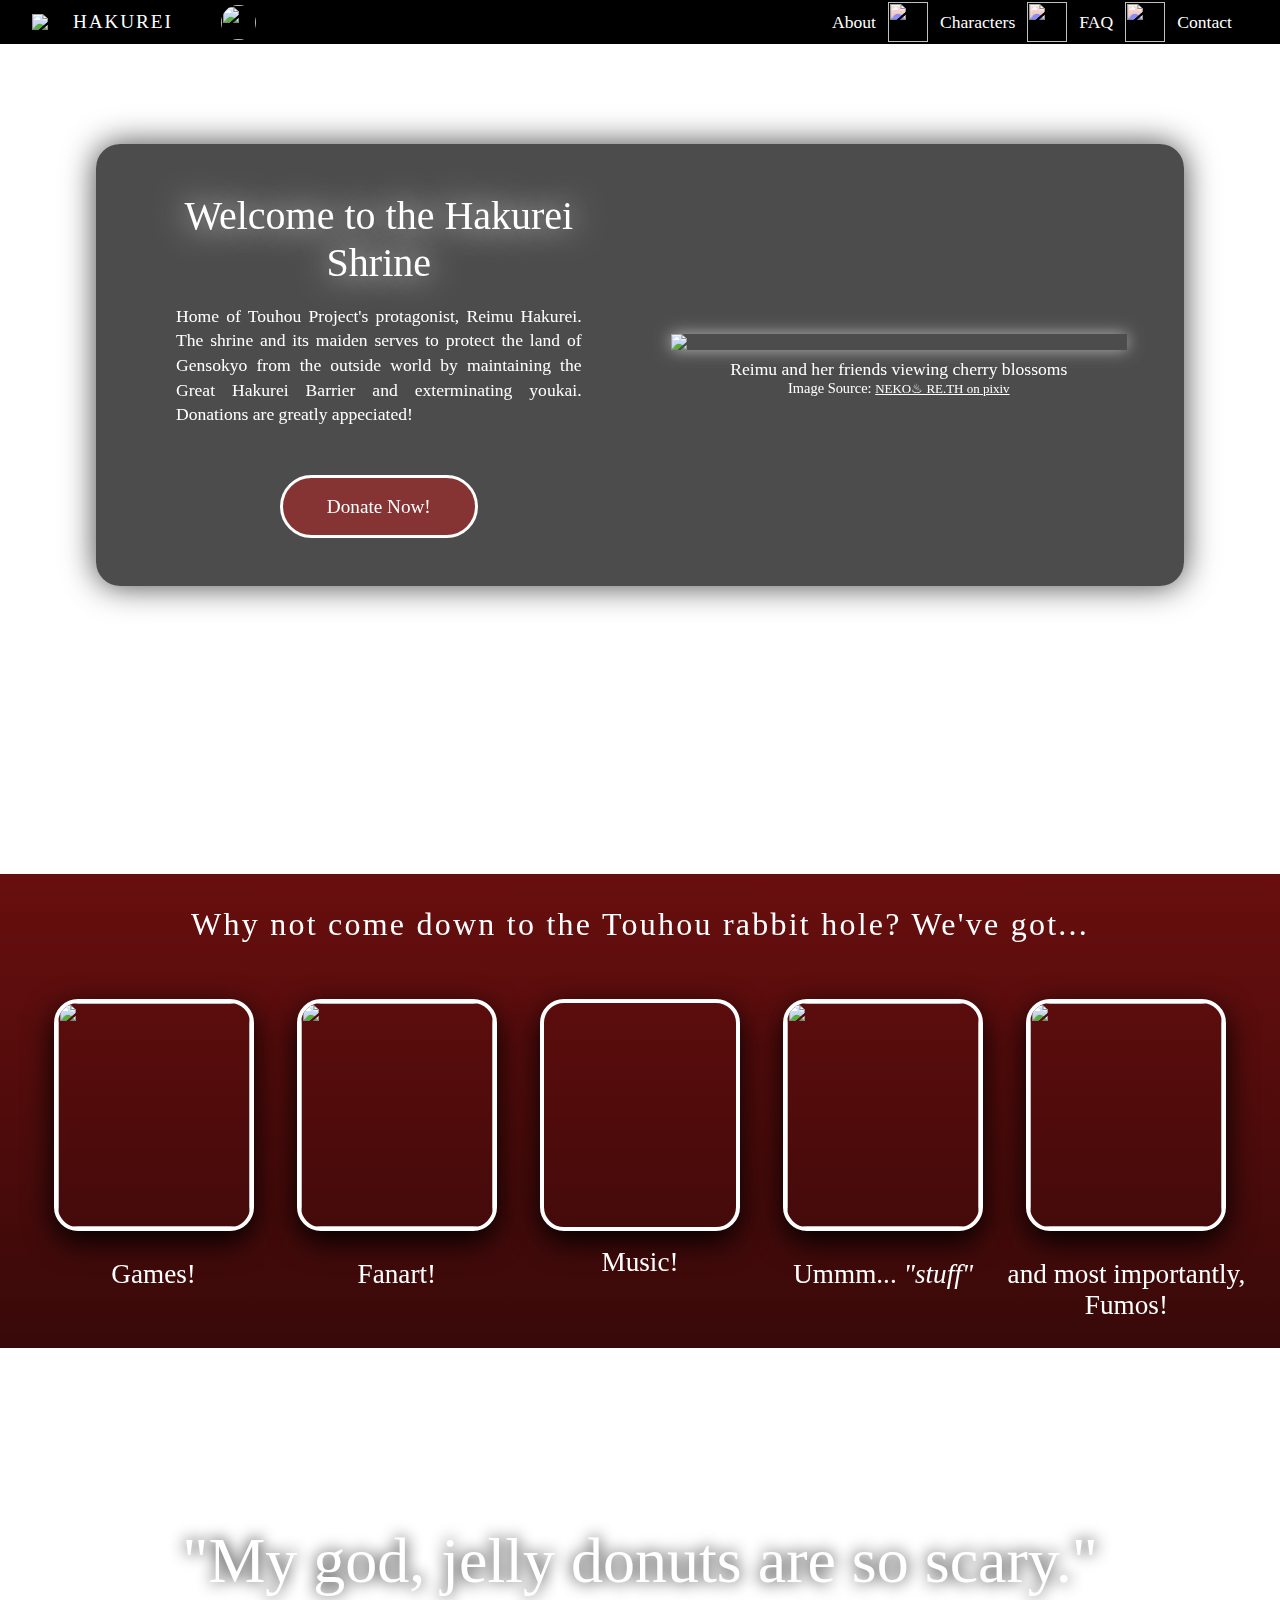
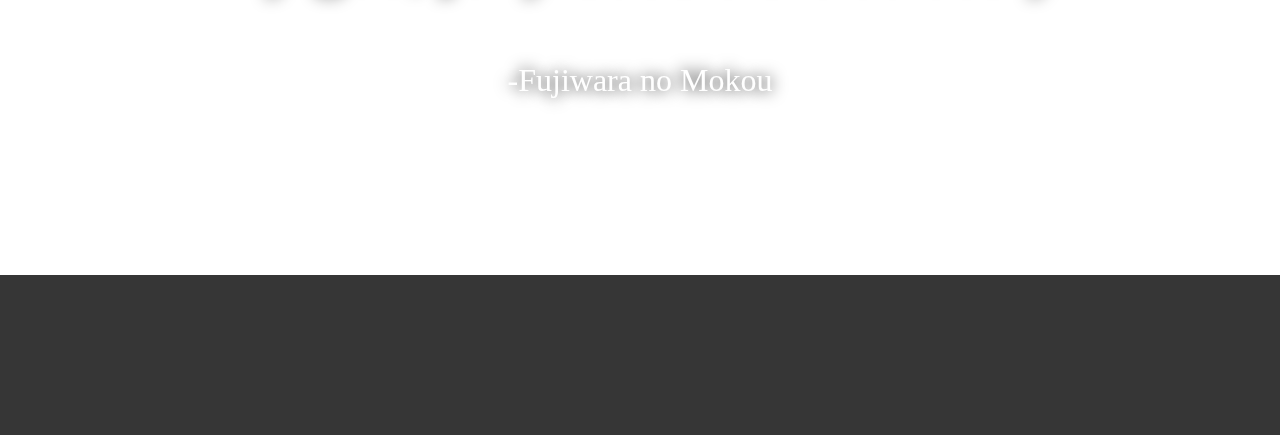
==== index.html @ 5bef68ae "just another commit" ====
<!DOCTYPE html>
<html lang="en">
<head>
    <meta charset="UTF-8">
    <meta http-equiv="X-UA-Compatible" content="IE=edge">
    <meta name="viewport" content="width=device-width, initial-scale=1.0">
    <link href = "landingPage.css" rel = "stylesheet">
    <title>Hakurei Shrine</title>
    <link rel="icon" href= "resources/paifang2.png">
    <script src="https://ajax.googleapis.com/ajax/libs/jquery/3.3.1/jquery.min.js"></script>
</head>
<body onclick = "playMusic()">
    <div class = "backgroundContainer">
        <video id = "background" muted autoplay loop> 
            <source src = "resources/touhouBackground.mp4" type = "video/mp4"></src>
        </video>

        <audio id = "backgroundMusic" class = "bgm" src = "resources/1.mp3" loop></audio>
    </div>

    <div class = "headerBar">
        <div class = "leftBarContainer">
            <a class = "logoContainer" href = "https://www.youtube.com/watch?v=dQw4w9WgXcQ">
                <div class = "logoImageContainer">
                    <img class = "logoImage" src = "resources/redWhiteYinYang.png">
                </div>
                <div class = "logoHakurei">
                    Hakurei
                </div>
            </a>
            <img id = "audioController" src = "resources/audioControllerOn.png" onclick = "audioController(); imageChange();">
        </div>
        <div class = "rightBarContainer">
            <a class = "about">About</a>
            <img class = "separator" src = "resources/glowySquare.png">
            <a class = "characters">Characters</a>
            <img class = "separator" src = "resources/glowySquare.png">
            <a class = "music">FAQ</a>
            <img class = "separator" src = "resources/glowySquare.png">
            <a class = "contact">Contact</a>
        </div>
    </div>

    <div class = "layer1">
        <div class = "layer1Bg">
            <div class = "layer1Left">
                <div class = "greetings">
                    Welcome to the Hakurei Shrine
                </div>
                <div class = "description">
                    Home of Touhou Project's protagonist, Reimu Hakurei. The shrine and its maiden serves to protect the land of Gensokyo from the outside world by maintaining the Great Hakurei Barrier and exterminating youkai. Donations are greatly appeciated!
                </div>
                <div class = "donateNowContainer">
                    <a class = "donateNow" href = "https://www.youtube.com/watch?v=dQw4w9WgXcQ">Donate Now!</a>
                </div>
            </div>
            <div class = "layer1Right">
                <img class = "layer1Image" src = "resources/blossomViewing.jpg">
                <div class = "layer1Caption">
                    Reimu and her friends viewing cherry blossoms
                </div>
                <div class = "layer1ImageSource">Image Source: <a class = "layer1ImageSource" href = "https://www.pixiv.net/en/artworks/47004232">NEKO♨ RE.TH on pixiv</a></div>
            </div>
        </div>
    </div>

    <div class = "layer2">
        <div class = "layer2Bg">
            <div class = "layer2Content">
                <div class = "layer2Heading">
                    Why not come down to the Touhou rabbit hole? We've got...
                </div>
                <div class = "layer2InfoContainer">
                    <div class = "gameContainer">
                        <a class = "link" href = "https://www.youtube.com/watch?v=Eyc_FkCVxT0"><img class = "gameImage" src = "resources/touhouLunaNights.jpg"></a>
                        <div class = "gameSubtext">Games!</div>
                    </div>
                    <div class = "fanartContainer">
                        <a class = "link" href = "https://www.zerochan.net/2895212"><img class = "fanartImage" src ="resources/toyosatomimiFanart.jpg"></a>
                        <div class = "fanartSubtext">Fanart!</div>
                    </div>
                    <div class = "musicContainer">
                        <a class = "link" href = "https://www.youtube.com/watch?v=cZAyznb8Qsc"><video class = "musicVideo" src = "resources/zunpet.mp4" muted autoplay loop></video></a>
                        <div class = "musicSubtext">Music!</div>
                    </div>
                    <div class = "heyMisterContainer">
                        <a class = "link" href = "https://www.youtube.com/watch?v=hB8S6oKjiw8"><img class = "heyMisterImage" src = "resources/heyMister.png"></a>
                        <div class = "heyMisterSubtext">Ummm... <span class = "stuff">"stuff"</span></div>
                    </div>
                    <div class = "fumoContainer">
                        <a class = "link" href = "https://www.youtube.com/watch?v=eEjhL0XYPvU"><img class = "fumoImage" src = "resources/reimuOnRoomba.png"></a>
                        <div class = "fumoSubtext">and most importantly, Fumos!</div>
                    </div>
                </div>
            </div>
        </div>
    </div>

    <div class = "layer3">
        <div class = "layer3Text">
            <div class = "layer3Quote">
                "My god, jelly donuts are so scary."
            </div>
            <div class = "layer3QuoteFrom">
                -Fujiwara no Mokou
            </div>
        </div>
    </div>

    <div class = "layer4">
        <div class = "layer4Bg">
            <div class = "layer4Content">
                
                <div class = "layer4Text">
                    <div class = "layer4TextHeading">
                        
                    </div>
                    <div class = "layer4TextSubtext">

                    </div>
                </div>
                <div class = "layer4DonateContainer">
                    <div class = "layer4Donate">

                    </div>
                </div>
            </div>
        </div>
    </div>
</body>
<script> 
     const audio = document.getElementById("backgroundMusic");

     var hasInit = false;
     function playMusic() {

        if(!hasInit) {
            hasInit = true;
            audio.play();
            }
        }

        const audioQuery = document.querySelector("audio");
        window.addEventListener("DOMContentLoaded", event => {
            
            audioQuery.volume = 1;
            audioQuery.play();
        });

        function audioController() {
           if (!audio.paused) {
                audio.pause();
            }
           else {
               audio.play();
           }
        }

        imageTracker = "i"
        function imageChange() {
            var image = document.getElementById("audioController");
            

            if (imageTracker == "i"){
                image.src = "resources/audioControllerOff.png"
                imageTracker = "I"
            }
            else {
                image.src = "resources/audioControllerOn.png"
                imageTracker = "i"
            }
        }

        /*
        var x = 0;
        $("#backgroundMusic").bind("ended", function(){
        x = x + 1;
        audio.src = x%2 + ".mp3";
        audio.load();
        audio.play();       
        }); 
        */

           
    </script>
</html>
---- landingPage.css ----
html {
    margin: 0;
    min-height: 100%;
}

body {
    margin: 0;
}

.border {
    /* border: 2px solid white;*/

}

#background {
    position: fixed;
    width: 100%;
    height: 100%;
    object-fit: cover;
    top: 0;
    left: 0;
    filter: brightness(1.2);
    z-index: -2;
}

.headerBar {
    width: 100%;
    display: flex;
    flex-direction: row;
    justify-content: space-between;
    align-items: center;
    background-color: rgba(0, 0, 0, 1);
    text-decoration: none;
    position: fixed;
    top: 0;
    z-index: 3;
}

.leftBarContainer {
    display: flex;
    flex-direction: row;
    align-items: center;
    justify-content: space-between;
    width: 16em;
}

.logoContainer {
    margin: 0.7em 0 0.7em 2em;
    display: flex;
    flex-direction: row;
    justify-content: space-between;
    align-items: center;
    width: 8.8em;
    text-decoration: none;
}

.logoHakurei {
    color: white;
    text-transform: uppercase;
    font-size: 1.2em;
    width: 5.2em;
    letter-spacing: 0.1em;
}

.logoImageContainer {
    display: flex;
    align-items: center;
}

.logoImage {
    width: 2em;
}

#audioController {
    width: 35px;
    height: 35px;
    cursor: pointer;
    border-radius: 100%;
}

#audioController:hover {
    filter: brightness(0.8);
}

.rightBarContainer {
    color: white;
    width: 25em;
    display: flex;
    flex-direction: row;
    justify-content: space-between;
    align-items: center;
    margin-right: 3em;

}

.separator {
    width: 2.5em;
    height: 2.5em;
    filter: hue-rotate(140deg);
}

.about, .characters, .music, .contact {
    font-size: 1.1em;
}

.layer1 {
    
}

.layer1Bg {
    width: 85%;
    height: 100%;
    border-radius: 1.5em;
    margin: 9em auto 0 auto;
    display: flex;
    flex-direction: row;
    justify-content: center;
    align-items: center;
    background-color: rgba(0, 0, 0, 0.7);
    box-shadow: 0 0 2em rgb(68, 68, 68);
}

.layer1Left {
    color: white;
    margin: 3em 2em 3em 5em;
    width: 40vw;
    display: flex;
    flex-direction: column;
    justify-content: center;
    align-content: center;
}

.greetings {
    font-size: 2.5em;
    text-shadow: 0 0 0.8em rgb(255, 255, 255);
    text-align: center;
}

.description {
    margin-top: 1em;
    font-size: 1.1em;
    line-height: 1.4em;
    text-align: justify;
}

.donateNowContainer {
    margin-top: 3em;
}

.donateNow {
    color: white;
    border: 0.2em solid white;
    border-radius: 2em;
    width: 10em;
    height: 3em;
    display: flex;
    justify-content: center;
    align-items: center;
    margin: 0 auto;
    font-size: 1.2em;
    text-decoration: none;
    background:rgba(190, 26, 26, 0.5);

}

.donateNow:hover {
    transition: 0.3s;
    transform: translateY(-3%);
    background:rgba(221, 55, 49, 0.8);
    box-shadow: 0 0 0.6em white;
    
}

.layer1Right {
    width: 45em;
    margin: 3em 0;
    display: flex;
    flex-direction: column;
    align-items: center;
}

.layer1Image {
    width: 80%;
    box-shadow: 0em 0em 1em rgb(182, 182, 182);
}

.layer1Caption {
    color: white;
    margin-top: 0.5em;
    font-size: 1.1em;
}

.layer1ImageSource {
    color: white;
    font-size: 0.9em;

}

.layer2 {
    
}

.layer2Bg {
    background-image: linear-gradient(rgb(105, 14, 14),rgb(56, 9, 9));
    margin-top: 18em;
    
}

.layer2Content {
    padding-top: 1em;
    /*
    I'm sorry Sakuya I said the P-word plz don't stab me
    */
}

.layer2Heading {
    font-size: 2em;
    text-align: center;
    color: white;
    margin: 0.5em 1em 1.5em 1em;
    font-family: "hakugyokurou";
    letter-spacing: 0.07em;
}

.layer2InfoContainer {
    display: flex;
    flex-direction: row;
    justify-content: space-around;
    margin: 0 2em;    
    flex-wrap: wrap;
}

.gameContainer, .fanartContainer, .musicContainer, .heyMisterContainer, .fumoContainer {
    display: flex;
    flex-direction: column;
    align-items: center;
    flex: 1 1 0px;
}

.gameImage, .fanartImage, .musicVideo, .heyMisterImage, .fumoImage {
    width: 12em;
    height: 14em;
    object-fit: cover;
    border: 0.3em solid #ffffff;
    border-radius: 1.5em;
    box-shadow: 0 10px 30px black;
    transition: 0.3s;
    margin: -0.5em -1em -1em -1em;
}

.gameImage:hover, .fanartImage:hover, .musicVideo:hover, .heyMisterImage:hover, .fumoImage:hover {
    transform: scale(1.05);
    box-shadow: 0 0 30px rgb(2, 173, 164);
}

.link {
    margin: 1em 2em 0 2em;
    border-radius: 1.5em;
}

.gameSubtext, .fanartSubtext, .musicSubtext, .heyMisterSubtext, .fumoSubtext {
    text-align: center;
    color: white;
    font-size: 1.7em;
    margin: 1em 0 1em 0;
    font-family: "lunatic";
}

.stuff {
    font-style: italic;
}

.layer3 {
    background-image: url(resources/mokou.jpg);
    background-size: cover;
    object-fit: cover;
    background-attachment: fixed;
    display: flex;
    justify-content: center;
    align-items: center;
}

.layer3Text {
    display: flex;
    justify-content: center;
    align-items: center;
    flex-direction: column;
    color: white;
    border-radius: 1em;
    text-shadow: 0 0 1em black;
    font-family: "sunflower";
    margin: 11em 0;
}

.layer3Quote {
    text-align: center;
    font-size: 4em;
}

.layer3QuoteFrom {
    text-align: center;
    margin-top: 2em;
    font-size: 2em;
}

.layer4 {
    height: 10em;
}

.layer4Bg {
    background: rgb(54, 54, 54);
    height: 100%;
    display: flex;
    justify-content: center;
    align-items: center;
}

.layer4Content {
    background:rgb(2, 173, 164);
    height: 5em;

}



@media (max-width: 1000px) {
    .layer1Bg {
        flex-direction: column;
    }
    .layer1Left {
        margin: 4em auto 0 auto;
        width: 60vw;
    }
    .layer1Image {
        width: 65vw;
        box-shadow: 0em 0em 1em rgb(182, 182, 182);
    }
}

@font-face {
    font-family: "izayoi";
    src: url(resources/izayoiMonospaced.ttf);
}
@font-face {
    font-family: "sunflower";
    src: url(resources/sunflowerHighway.otf);
}
@font-face {
    font-family: "lunatic";
    src: url(resources/lunaticSuperstar.otf);
}
@font-face {
    font-family: "hakugyokurou";
    src: url(resources/hakugyokurou.ttf);
}
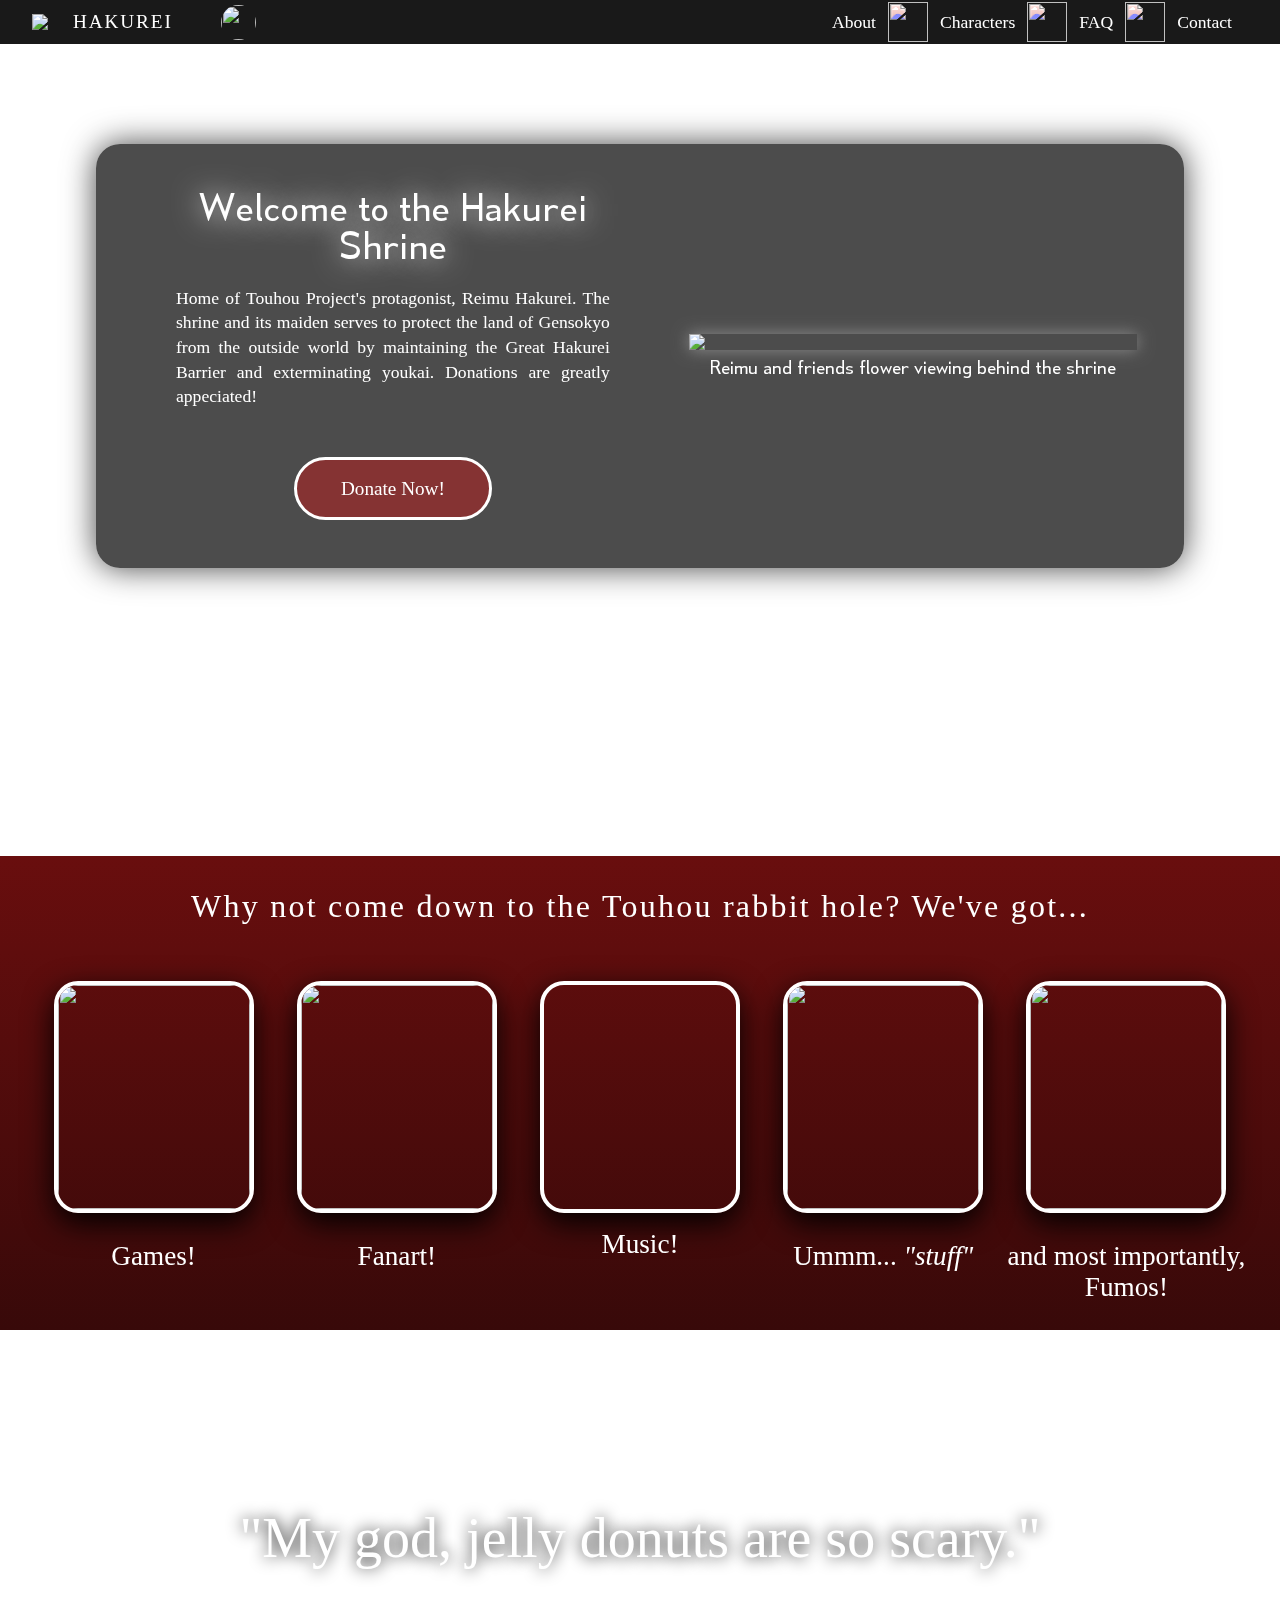
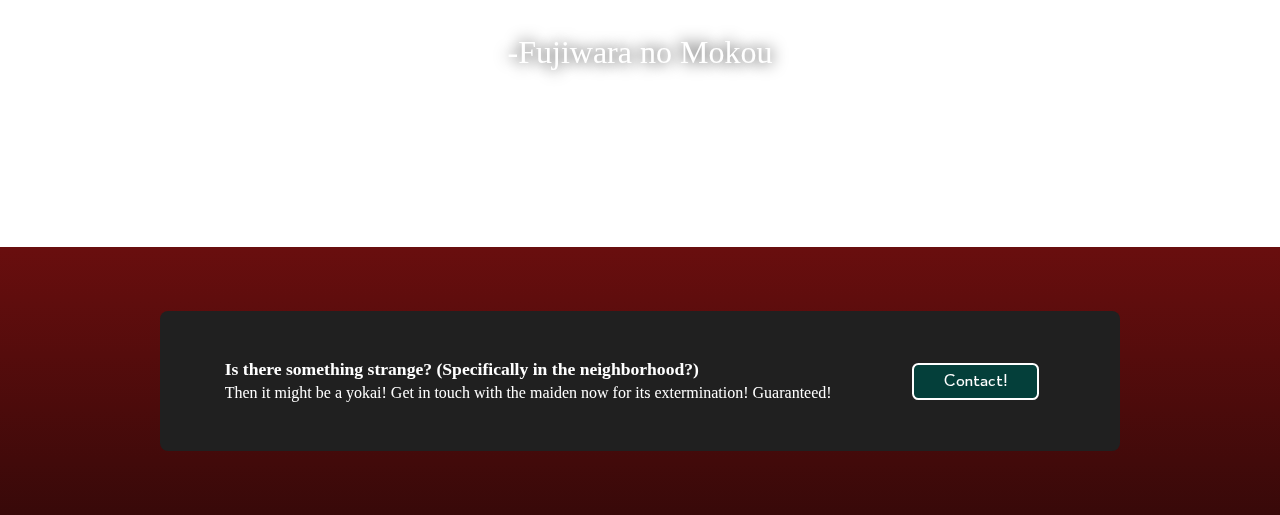
==== commit 920b385e: "almost done?" ====
--- a/index.html
+++ b/index.html
@@ -9,7 +9,7 @@
     <link rel="icon" href= "resources/paifang2.png">
     <script src="https://ajax.googleapis.com/ajax/libs/jquery/3.3.1/jquery.min.js"></script>
 </head>
-<body onclick = "playMusic()">
+<body>
     <div class = "backgroundContainer">
         <video id = "background" muted autoplay loop> 
             <source src = "resources/touhouBackground.mp4" type = "video/mp4"></src>
@@ -31,13 +31,18 @@
             <img id = "audioController" src = "resources/audioControllerOn.png" onclick = "audioController(); imageChange();">
         </div>
         <div class = "rightBarContainer">
-            <a class = "about">About</a>
+            <a class = "about" href = "#">About</a>
             <img class = "separator" src = "resources/glowySquare.png">
-            <a class = "characters">Characters</a>
+            <a class = "characters" href = "#">Characters</a>
             <img class = "separator" src = "resources/glowySquare.png">
-            <a class = "music">FAQ</a>
+            <a class = "music" href = "#">FAQ</a>
             <img class = "separator" src = "resources/glowySquare.png">
-            <a class = "contact">Contact</a>
+            <a class = "contact" href = "#">Contact</a>
+            <div class = "menuHamburger">
+                <div class = "menuHamburgerBtn">
+
+                </div>
+            </div>
         </div>
     </div>
 
@@ -57,9 +62,8 @@
             <div class = "layer1Right">
                 <img class = "layer1Image" src = "resources/blossomViewing.jpg">
                 <div class = "layer1Caption">
-                    Reimu and her friends viewing cherry blossoms
+                    Reimu and friends flower viewing behind the shrine
                 </div>
-                <div class = "layer1ImageSource">Image Source: <a class = "layer1ImageSource" href = "https://www.pixiv.net/en/artworks/47004232">NEKO♨ RE.TH on pixiv</a></div>
             </div>
         </div>
     </div>
@@ -110,77 +114,23 @@
     <div class = "layer4">
         <div class = "layer4Bg">
             <div class = "layer4Content">
-                
                 <div class = "layer4Text">
                     <div class = "layer4TextHeading">
-                        
+                        Is there something strange? (Specifically in the neighborhood?)
                     </div>
                     <div class = "layer4TextSubtext">
-
+                        Then it might be a yokai! Get in touch with the maiden now for its extermination! Guaranteed!
                     </div>
                 </div>
-                <div class = "layer4DonateContainer">
-                    <div class = "layer4Donate">
-
-                    </div>
+                <div class = "layer4ContactContainer">
+                    <a class = "layer4Contact" href = "#">
+                        Contact!
+                    </a>
                 </div>
             </div>
         </div>
     </div>
+
 </body>
-<script> 
-     const audio = document.getElementById("backgroundMusic");
-
-     var hasInit = false;
-     function playMusic() {
-
-        if(!hasInit) {
-            hasInit = true;
-            audio.play();
-            }
-        }
-
-        const audioQuery = document.querySelector("audio");
-        window.addEventListener("DOMContentLoaded", event => {
-            
-            audioQuery.volume = 1;
-            audioQuery.play();
-        });
-
-        function audioController() {
-           if (!audio.paused) {
-                audio.pause();
-            }
-           else {
-               audio.play();
-           }
-        }
-
-        imageTracker = "i"
-        function imageChange() {
-            var image = document.getElementById("audioController");
-            
-
-            if (imageTracker == "i"){
-                image.src = "resources/audioControllerOff.png"
-                imageTracker = "I"
-            }
-            else {
-                image.src = "resources/audioControllerOn.png"
-                imageTracker = "i"
-            }
-        }
-
-        /*
-        var x = 0;
-        $("#backgroundMusic").bind("ended", function(){
-        x = x + 1;
-        audio.src = x%2 + ".mp3";
-        audio.load();
-        audio.play();       
-        }); 
-        */
-
-           
-    </script>
+<script src = "landingPage.js"></script>
 </html>--- a/landingPage.css
+++ b/landingPage.css
@@ -29,7 +29,7 @@
     flex-direction: row;
     justify-content: space-between;
     align-items: center;
-    background-color: rgba(0, 0, 0, 1);
+    background-color: rgba(0, 0, 0, 0.9);
     text-decoration: none;
     position: fixed;
     top: 0;
@@ -60,6 +60,7 @@
     font-size: 1.2em;
     width: 5.2em;
     letter-spacing: 0.1em;
+    font-family: "melancholy";
 }
 
 .logoImageContainer {
@@ -76,6 +77,7 @@
     height: 35px;
     cursor: pointer;
     border-radius: 100%;
+    margin-left: 2em;
 }
 
 #audioController:hover {
@@ -90,7 +92,6 @@
     justify-content: space-between;
     align-items: center;
     margin-right: 3em;
-
 }
 
 .separator {
@@ -101,6 +102,63 @@
 
 .about, .characters, .music, .contact {
     font-size: 1.1em;
+    text-decoration: none;
+    color:white;
+    font-family: "izayoi";
+
+}
+
+.menuHamburger {
+    position: relative;
+    display: none;
+    justify-content: center;
+    align-items: center;
+    width: 30px;
+    height: 30px;
+    cursor: pointer;
+    transition: all .5s ease-in-out;
+}
+
+
+.menuHamburgerBtn {
+    width: 25px;
+    height: 2.5px;
+    background: #fff;
+    border-radius: 2px;
+    transition: all .25s ease-in-out;
+}
+
+.menuHamburgerBtn::before, .menuHamburgerBtn::after {
+    content: "";
+    position: absolute;
+    width: 25px;
+    height: 2.5px;
+    background: #fff;
+    border-radius: 2px;
+    transition: all .25s ease-in-out;
+}
+
+.menuHamburgerBtn::before {
+    transform: translateY(-10px);
+}
+
+.menuHamburgerBtn::after {
+    transform: translateY(10px);
+}
+
+.menuHamburger.open .menuHamburgerBtn {
+    transform: translateX(-50px);
+    background: transparent;
+}
+
+.menuHamburger.open .menuHamburgerBtn:before {
+    transform: rotate(45deg) translate(35px, -35px);
+
+}
+
+.menuHamburger.open .menuHamburgerBtn:after {
+    transform: rotate(-45deg) translate(35px, 35px);
+    
 }
 
 .layer1 {
@@ -117,7 +175,7 @@
     justify-content: center;
     align-items: center;
     background-color: rgba(0, 0, 0, 0.7);
-    box-shadow: 0 0 2em rgb(68, 68, 68);
+    box-shadow: 0 0 2em rgb(69, 69, 69);
 }
 
 .layer1Left {
@@ -131,9 +189,11 @@
 }
 
 .greetings {
-    font-size: 2.5em;
+    font-size: 2.2em;
     text-shadow: 0 0 0.8em rgb(255, 255, 255);
     text-align: center;
+    font-family: "kawashiro";
+
 }
 
 .description {
@@ -172,7 +232,7 @@
 }
 
 .layer1Right {
-    width: 45em;
+    width: 50vw;
     margin: 3em 0;
     display: flex;
     flex-direction: column;
@@ -180,20 +240,15 @@
 }
 
 .layer1Image {
-    width: 80%;
-    box-shadow: 0em 0em 1em rgb(182, 182, 182);
+    width: 35vw;
+    box-shadow: 0em 0em 1em rgb(141, 141, 141);
 }
 
 .layer1Caption {
     color: white;
     margin-top: 0.5em;
     font-size: 1.1em;
-}
-
-.layer1ImageSource {
-    color: white;
-    font-size: 0.9em;
-
+    font-family: "kawashiro";
 }
 
 .layer2 {
@@ -208,9 +263,6 @@
 
 .layer2Content {
     padding-top: 1em;
-    /*
-    I'm sorry Sakuya I said the P-word plz don't stab me
-    */
 }
 
 .layer2Heading {
@@ -293,8 +345,9 @@
 }
 
 .layer3Quote {
+    font-size: 3.5em;
     text-align: center;
-    font-size: 4em;
+
 }
 
 .layer3QuoteFrom {
@@ -308,32 +361,136 @@
 }
 
 .layer4Bg {
-    background: rgb(54, 54, 54);
-    height: 100%;
-    display: flex;
-    justify-content: center;
-    align-items: center;
+    background-image: linear-gradient(rgb(105, 14, 14),rgb(56, 9, 9));    display: flex;
+    justify-content: center;
+    align-items: center;
+    padding: 4em 0;
 }
 
 .layer4Content {
-    background:rgb(2, 173, 164);
-    height: 5em;
-
-}
-
-
-
-@media (max-width: 1000px) {
+    background:rgb(32, 32, 32);
+    width: 60em;
+    padding: 3em 0;
+    border-radius: 0.5em;
+    display: flex;
+    flex-direction: row;
+    justify-content: space-evenly;
+    margin: 0 2em;
+
+}
+
+.layer4Text {
+    display: flex;
+    flex-direction: column;
+    justify-content: center;
+    color: white;
+    padding: 0 2em 0 4em;
+    line-height: 1.3em;
+}
+
+.layer4TextHeading {
+    font-size: 1.1em;
+    font-family: "sunflower";
+    font-weight: bold;
+}
+
+.layer4TextSubtext {
+    margin-top: 3px;
+}
+
+
+.layer4ContactContainer {
+    display: flex;
+    align-items: center;
+    justify-content: center;
+    margin: 0 5em 0 3em;
+}
+
+.layer4Contact {
+    color: white;
+    border: 0.15em solid white;
+    background: rgb(4, 63, 58);
+    border-radius: 0.4em;
+    padding: 8px 30px;
+    text-align: center;
+    text-decoration: none;
+    font-family: "kawashiro";
+
+}
+
+
+
+
+@media (max-width: 1100px) {
     .layer1Bg {
         flex-direction: column;
     }
     .layer1Left {
         margin: 4em auto 0 auto;
+        width: 65vw;
+    }
+    .layer1Right {
+        margin-top: 4em;
+    }
+    .layer1Image {
         width: 60vw;
+        box-shadow: 0em 0em 1em rgb(68, 68, 68);
+    }
+    .layer1Caption {
+        font-size: 2vw;
+        
+    }
+}
+
+@media (max-width: 940px) {
+    .layer4Content {
+        flex-direction: column;
+        padding: 2em 0;
+    }
+    .layer4TextHeading {
+        text-align: center;
+    }
+    .layer4ContactContainer {
+        margin: 1em auto 0 auto;
+    }
+    .layer4Text {
+        align-items: center;
+        padding: 0;
+        margin: 0 1em;
+    }
+    .layer4TextSubtext {
+        text-align: center;
+    }
+}
+
+@media (max-width: 760px) {
+    .layer1Bg {
+        
+    }
+    .about, .characters, .music, .contact, .separator {
+        display: none;
+    }
+    .menuHamburger {
+        display: flex;
+    }
+    .headerBar {
+        width: 100vw;
+    }
+    .layer1Caption {
+        font-size: 2.7vw;
+        text-align: center;
+    }
+    .rightBarContainer {
+        display: flex;
+        justify-content: flex-end;
+        width: 5em;
+        margin-right: 7vw;
     }
     .layer1Image {
-        width: 65vw;
-        box-shadow: 0em 0em 1em rgb(182, 182, 182);
+        width: 70vw;
+    }
+    #audioController {
+        display: none;
     }
 }
 
@@ -352,4 +509,28 @@
 @font-face {
     font-family: "hakugyokurou";
     src: url(resources/hakugyokurou.ttf);
+}
+@font-face {
+    font-family: "melancholy";
+    src: url(resources/melancholy.otf);
+}
+@font-face {
+    font-family: "logoPixies";
+    src: url(resources/logoPixies.ttf);
+}
+@font-face {
+    font-family: "consolate";
+    src: url(resources/consolateElf.ttf);
+}
+@font-face {
+    font-family: "kawashiro";
+    src: url(resources/kawashiroGothic.ttf);
+}
+@font-face {
+    font-family: "kamishirasawa";
+    src: url(resources/kamishirasawaSans.ttf);
+}
+@font-face {
+    font-family: "agathens";
+    src: url(resources/agathensChrisQ.ttf);
 }